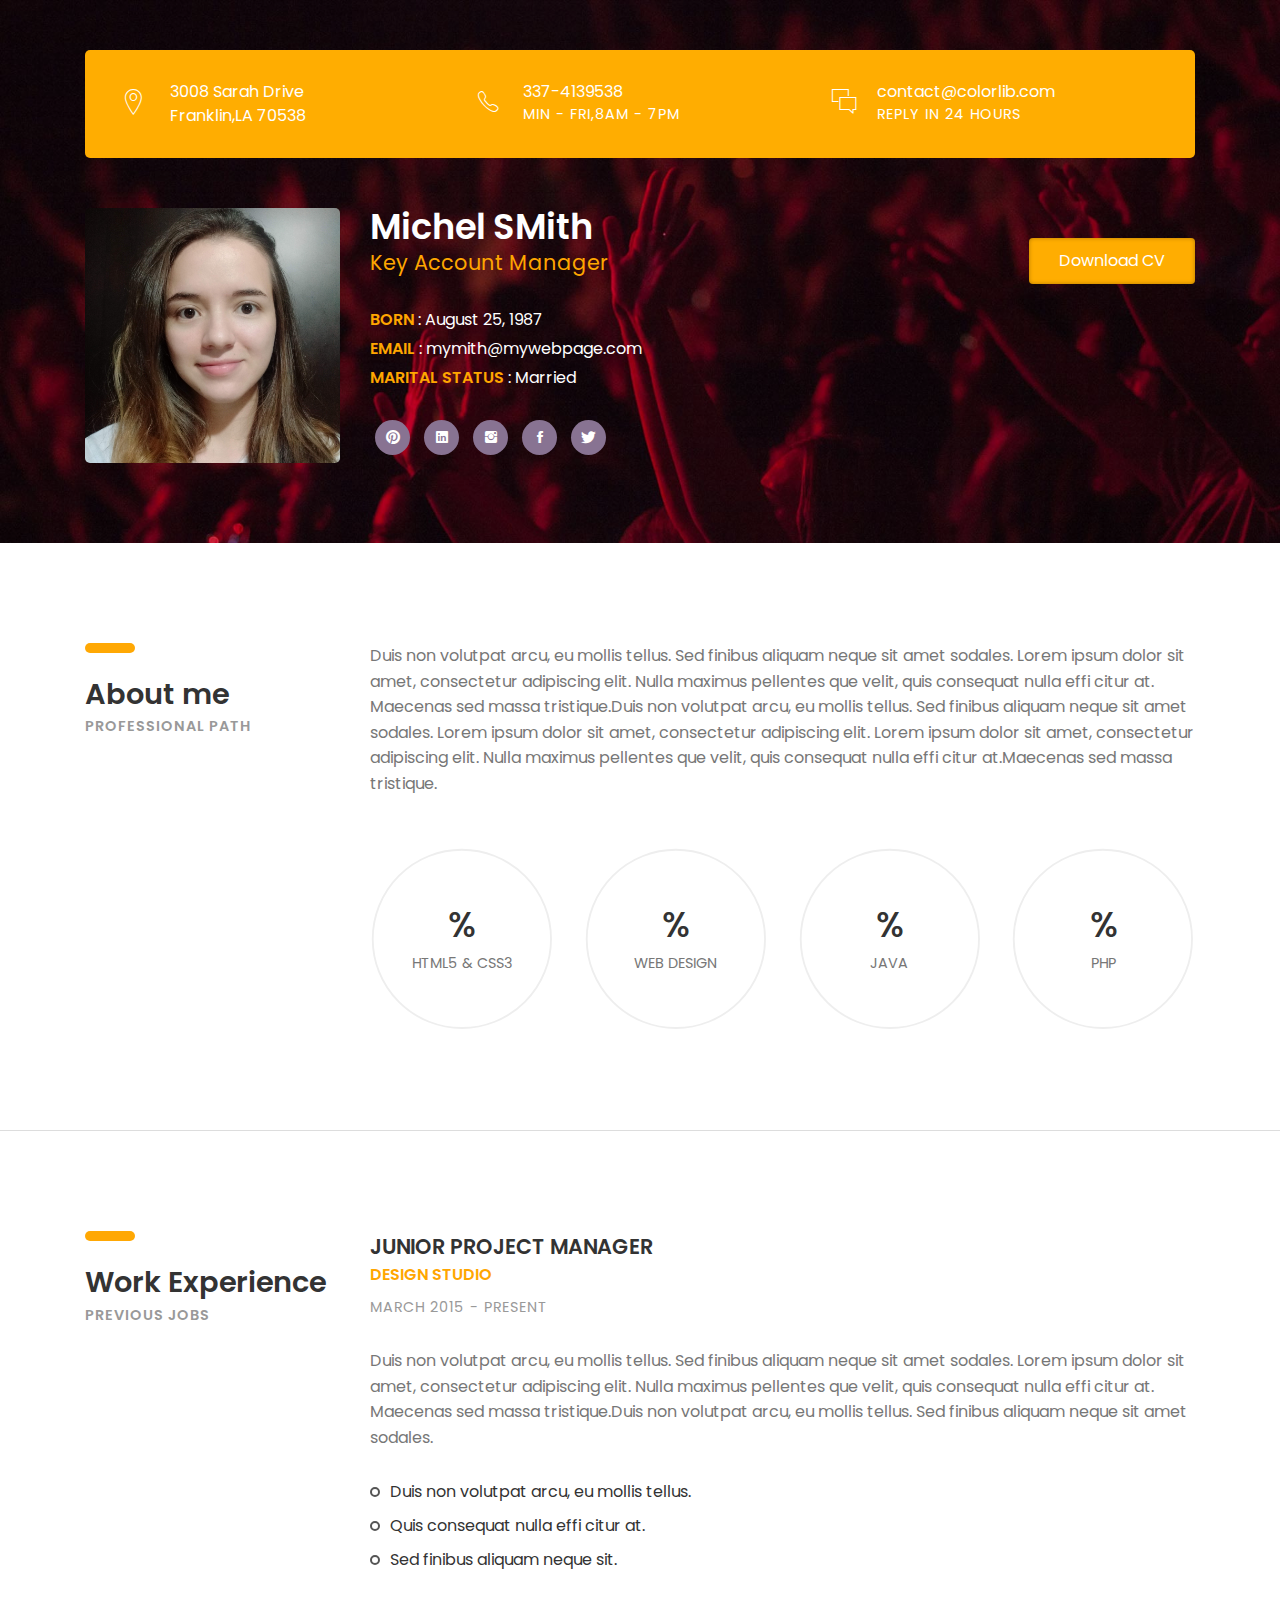
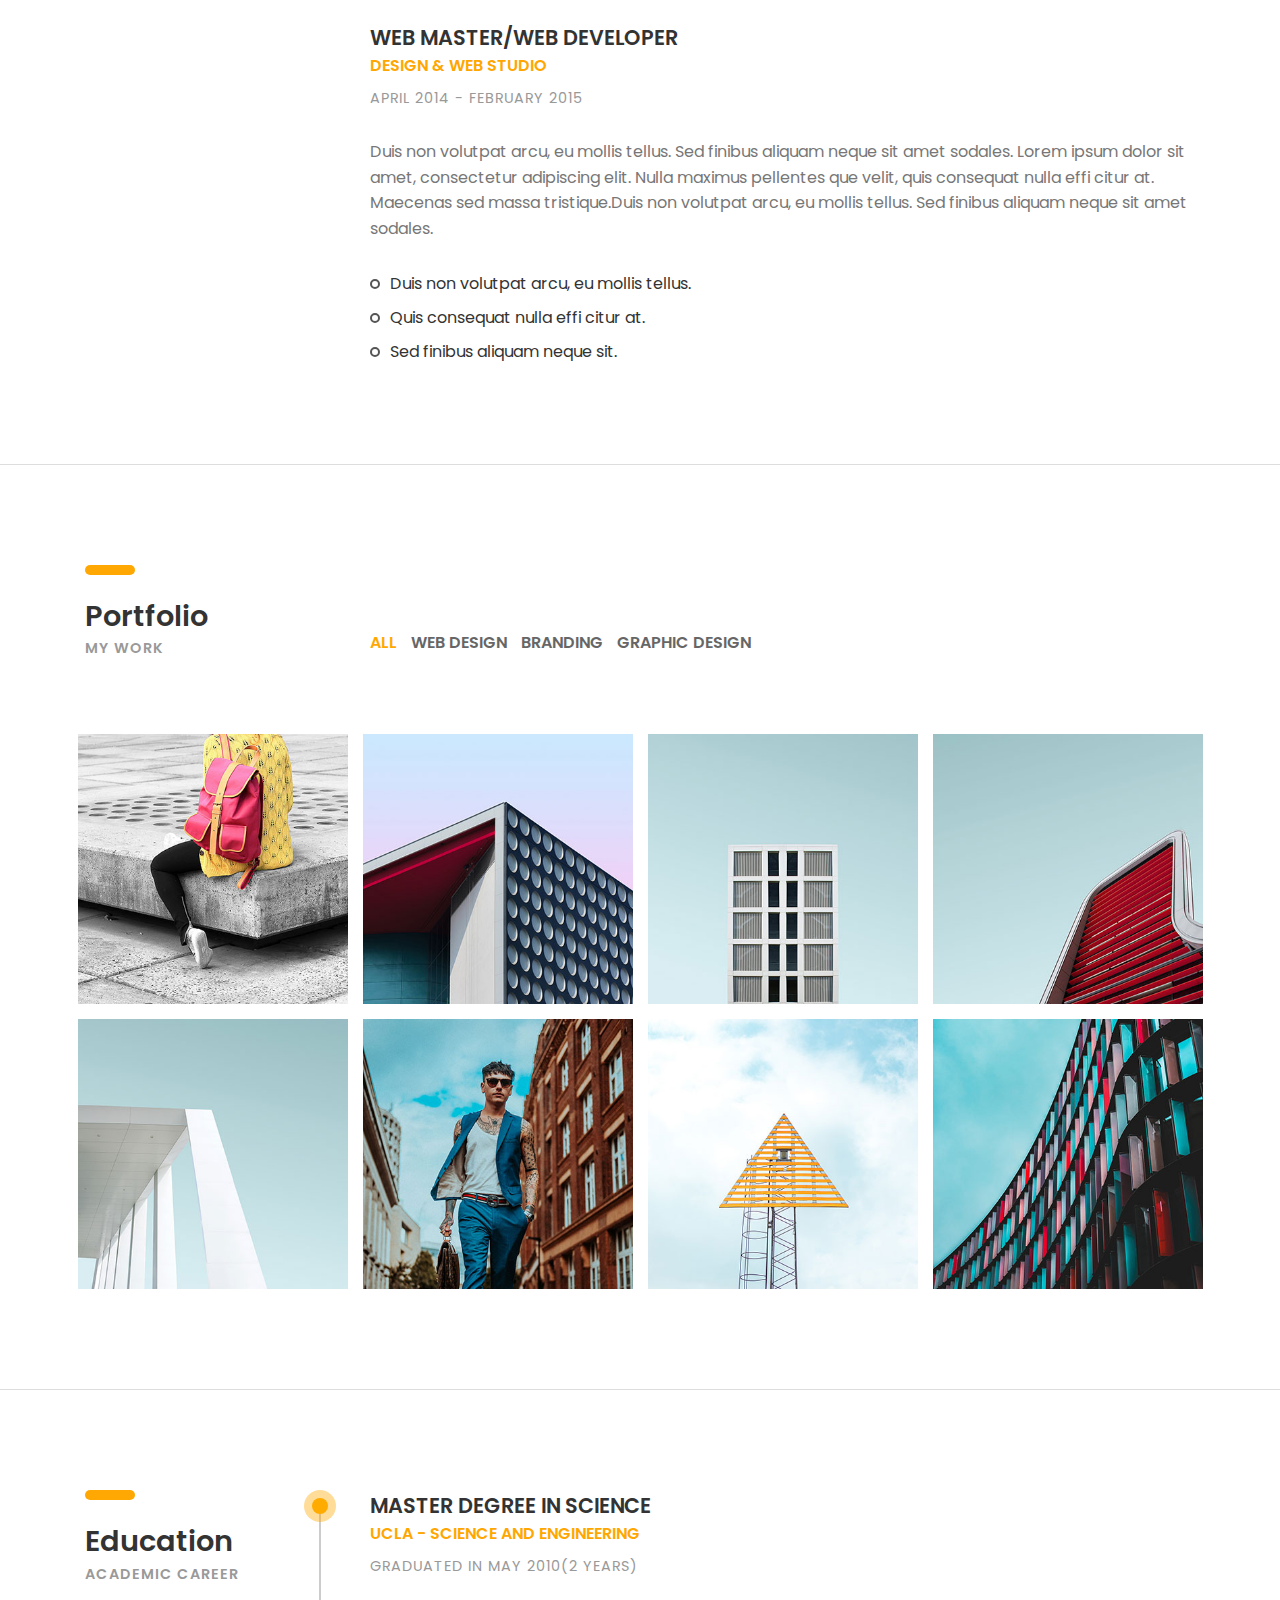
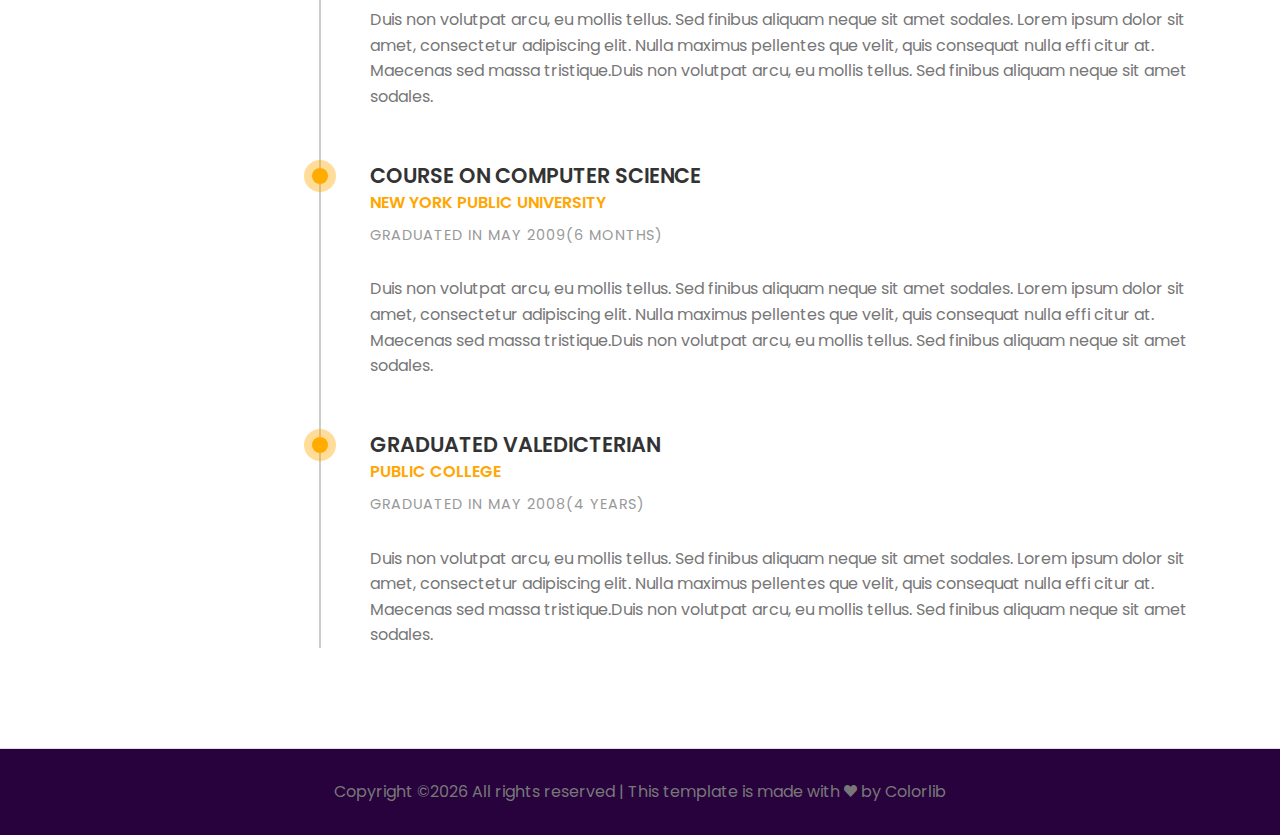
==== 02-cv-boxed.html @ 5c3886ad "Base" ====
<!DOCTYPE HTML>
<html lang="en">
<head>
	<title>CV - Portfolio</title>
	<meta http-equiv="X-UA-Compatible" content="IE=edge">
    <meta name="viewport" content="width=device-width, initial-scale=1">
	<meta charset="UTF-8">
	
	
	<!-- Font -->
	
	<link href="https://fonts.googleapis.com/css?family=Poppins:400,500,600,700%7CAllura" rel="stylesheet">
	
	<!-- Stylesheets -->
	
	<link href="common-css/bootstrap.css" rel="stylesheet">
	
	<link href="common-css/ionicons.css" rel="stylesheet">
	
	<link href="common-css/fluidbox.min.css" rel="stylesheet">
	
	<link href="02-cv-boxed/css/styles.css" rel="stylesheet">
	
	<link href="02-cv-boxed/css/responsive.css" rel="stylesheet">
	
</head>
<body>
	
	<section class="intro-section">
		<div class="container">
		
			<div class="heading-wrapper">
				<div class="row">
					<div class="col-sm-6 col-md-6 col-lg-4">
						<div class="info">
							<i class="icon ion-ios-location-outline"></i>
							<div class="right-area">
								<h5>3008 Sarah Drive</h5>
								<h5>Franklin,LA 70538</h5>
							</div><!-- right-area -->
						</div><!-- info -->
					</div><!-- col-sm-4 -->
					
					<div class="col-sm-6 col-md-6 col-lg-4">
						<div class="info">
							<i class="icon ion-ios-telephone-outline"></i>
							<div class="right-area">
								<h5>337-4139538</h5>
								<h6>MIN - FRI,8AM - 7PM</h6>
							</div><!-- right-area -->
						</div><!-- info -->
					</div><!-- col-sm-4 -->
					
					<div class="col-sm-6 col-md-6 col-lg-4">
						<div class="info">
							<i class="icon ion-ios-chatboxes-outline"></i>
							<div class="right-area">
								<h5>contact@colorlib.com</h5>
								<h6>REPLY IN 24 HOURS</h6>
							</div><!-- right-area -->
						</div><!-- info -->
					</div><!-- col-sm-4 -->
				</div><!-- row -->
			</div><!-- heading-wrapper -->
			
		
		
			<div class="intro">
				<div class="row">
				
					<div class="col-sm-8 col-md-4 col-lg-3">
						<div class="profile-img margin-b-30"><img src="images/profile-1-250x250.jpg" alt=""></div>
					</div><!-- col-sm-8 -->
					
					<div class="col-sm-10 col-md-5 col-lg-6">		
							<h2><b>Michel SMith</b></h2>
							<h4 class="font-yellow">Key Account Manager</h4>
							<ul class="information margin-tb-30">
								<li><b class="font-yellow">BORN</b> : August 25, 1987</li>
								<li><b class="font-yellow">EMAIL</b> : mymith@mywebpage.com</li>
								<li><b class="font-yellow">MARITAL STATUS</b> : Married</li>
							</ul>
							<ul class="social-icons">
								<li><a href="#"><i class="ion-social-pinterest"></i></a></li>
								<li><a href="#"><i class="ion-social-linkedin"></i></a></li>
								<li><a href="#"><i class="ion-social-instagram"></i></a></li>
								<li><a href="#"><i class="ion-social-facebook"></i></a></li>
								<li><a href="#"><i class="ion-social-twitter"></i></a></li>
							</ul>
					</div><!-- col-sm-8 -->
					
					<div class="col-sm-10 col-md-3 col-lg-3">
						<a class="downlad-btn" href="#">Download CV</a>
					</div><!-- col-lg-2 -->
			
				</div><!-- row -->
			
			</div><!-- intro -->
		</div><!-- container -->
	</section><!-- intro-section -->
	
	
	<section class="about-section section">
		<div class="container">
			<div class="row">
				<div class="col-sm-12 col-md-3">
					<div class="heading">
						<h3><b>About me</b></h3>
						<h6 class="font-lite-black"><b>PROFESSIONAL PATH</b></h6>
					</div>
				</div><!-- col-sm-3 -->
				<div class="col-sm-12 col-md-9">
					<p class="margin-b-50">Duis non volutpat arcu, eu mollis tellus. Sed finibus aliquam neque 
					sit amet sodales. Lorem ipsum dolor sit amet, consectetur adipiscing elit. 
					Nulla maximus pellentes que velit, quis consequat nulla effi citur at. 
					Maecenas sed massa tristique.Duis non volutpat arcu, eu mollis tellus. 
					Sed finibus aliquam neque sit amet sodales. Lorem ipsum dolor sit amet, 
					consectetur adipiscing elit. Lorem ipsum dolor sit amet, consectetur 
					adipiscing elit. Nulla maximus pellentes que velit, quis consequat nulla 
					effi citur at.Maecenas sed massa tristique.</p>
					
					<div class="row">
						<div class="col-sm-6 col-md-6 col-lg-3">
							<div class="radial-prog-area margin-b-30">
								<div class="radial-progress" data-prog-percent=".97">
									<div></div>
									<h6 class="progress-title">HTML5 & CSS3</h6>
								</div>
							</div><!-- radial-prog-area-->
						</div><!-- col-sm-6-->
					
						<div class="col-sm-6 col-md-6 col-lg-3">
							<div class="radial-prog-area margin-b-30">
								<div class="radial-progress" data-prog-percent=".78">
									<div></div>
									<h6 class="progress-title">WEB DESIGN</h6>
								</div>
							</div><!-- radial-prog-area-->
						</div><!-- col-sm-6-->
						
						<div class="col-sm-6 col-md-6 col-lg-3">
							<div class="radial-prog-area margin-b-30">
								<div class="radial-progress" data-prog-percent=".67">
									<div></div>
									<h6 class="progress-title">JAVA</h6>
								</div>
							</div><!-- radial-prog-area-->
						</div><!-- col-sm-6-->
						
						<div class="col-sm-6 col-md-6 col-lg-3">
							<div class="radial-prog-area margin-b-50">
								<div class="radial-progress" data-prog-percent=".97">
									<div></div>
									<h6 class="progress-title">PHP</h6>
								</div>
							</div><!-- radial-prog-area-->
						</div><!-- col-sm-6-->
					
					</div><!-- row -->
				</div><!-- col-sm-9 -->
			</div><!-- row -->
		</div><!-- container -->
	</section><!-- about-section -->
	
	<section class="experience-section section">
		<div class="container">
			<div class="row">
				<div class="col-sm-12 col-md-3">
					<div class="heading">
						<h3><b>Work Experience</b></h3>
						<h6 class="font-lite-black"><b>PREVIOUS JOBS</b></h6>
					</div>
				</div><!-- col-sm-3 -->
				
				<div class="col-sm-12 col-md-9">
					<div class="experience margin-b-50">
						<h4><b>JUNIOR PROJECT MANAGER</b></h4>
						<h5 class="font-yellow"><b>DESIGN STUDIO</b></h5>
						<h6 class="font-lite-black margin-t-10">MARCH 2015 - PRESENT</h6>
						<p class="margin-tb-30">Duis non volutpat arcu, eu mollis tellus. Sed finibus aliquam neque sit amet sodales. 
							Lorem ipsum dolor sit amet, consectetur adipiscing elit. Nulla maximus pellentes que velit, 
							quis consequat nulla effi citur at. Maecenas sed massa tristique.Duis non volutpat arcu, 
							eu mollis tellus. Sed finibus aliquam neque sit amet sodales. </p>
						<ul class="list margin-b-30">
							<li>Duis non volutpat arcu, eu mollis tellus.</li>
							<li>Quis consequat nulla effi citur at.</li>
							<li>Sed finibus aliquam neque sit.</li>
						</ul>
					</div><!-- experience -->
					
					<div class="experience margin-b-50">
						<h4><b>WEB MASTER/WEB DEVELOPER</b></h4>
						<h5 class="font-yellow"><b>DESIGN & WEB STUDIO</b></h5>
						<h6 class="font-lite-black margin-t-10">APRIL 2014 - FEBRUARY 2015</h6>
						<p class="margin-tb-30">Duis non volutpat arcu, eu mollis tellus. Sed finibus aliquam neque sit amet sodales. 
							Lorem ipsum dolor sit amet, consectetur adipiscing elit. Nulla maximus pellentes que velit, 
							quis consequat nulla effi citur at. Maecenas sed massa tristique.Duis non volutpat arcu, 
							eu mollis tellus. Sed finibus aliquam neque sit amet sodales. </p>
						<ul class="list">
							<li>Duis non volutpat arcu, eu mollis tellus.</li>
							<li>Quis consequat nulla effi citur at.</li>
							<li>Sed finibus aliquam neque sit.</li>
						</ul>
					</div><!-- experience -->
					
				</div><!-- col-sm-9 -->
			</div><!-- row -->
		</div><!-- container -->
	</section><!-- experience-section -->
	
	<section class="portfolio-section section">
		<div class="container">
			<div class="row">
				<div class="col-sm-12 col-md-3">
					<div class="heading">
						<h3><b>Portfolio</b></h3>
						<h6 class="font-lite-black"><b>MY WORK</b></h6>
					</div>
				</div><!-- col-sm-3 -->
				
				<div class="col-sm-12 col-md-9">
					<div class="portfolioFilter clearfix margin-b-80">
						<a href="#" data-filter="*" class="current"><b>ALL</b></a>
						<a href="#" data-filter=".web-design"><b>WEB DESIGN</b></a>
						<a href="#" data-filter=".branding"><b>BRANDING</b></a>
						<a href="#" data-filter=".graphic-design"><b>GRAPHIC DESIGN</b></a>
					</div><!-- portfolioFilter -->
				</div><!-- col-sm-8 -->
			</div><!-- row -->
			
			<div class="portfolioContainer  margin-b-50">
				
				<div class="p-item web-design">
					<a href="images/portfolio-13-400x400.jpg" data-fluidbox>
						<img src="images/portfolio-13-400x400.jpg" alt=""></a>
				</div><!-- p-item -->
				
				<div class="p-item branding graphic-design">
					<a href="images/portfolio-14-400x400.jpg" data-fluidbox>
						<img src="images/portfolio-14-400x400.jpg" alt=""></a>
				</div><!-- p-item -->
				
				<div class="p-item web-design">
					<a href="images/portfolio-15-400x400.jpg" data-fluidbox>
						<img src="images/portfolio-15-400x400.jpg" alt=""></a>
				</div><!-- p-item -->
				
				<div class="p-item graphic-design">
					<a class="img" href="images/portfolio-16-400x400.jpg" data-fluidbox>
						<img src="images/portfolio-16-400x400.jpg" alt=""></a>
				</div><!-- p-item -->
				
				<div class="p-item branding graphic-design">
					<a href="images/portfolio-17-400x400.jpg" data-fluidbox>
						<img src="images/portfolio-17-400x400.jpg" alt=""></a>
				</div><!-- p-item -->
				
				<div class="p-item graphic-design web-design">
					<a href="images/portfolio-18-400x400.jpg" data-fluidbox>
						<img src="images/portfolio-18-400x400.jpg" alt=""></a>
				</div><!-- p-item -->
				
				<div class="p-item  graphic-design branding">
					<a href="images/portfolio-19-400x400.jpg" data-fluidbox>
						<img src="images/portfolio-19-400x400.jpg" alt=""></a>
				</div><!-- p-item -->
					
				<div class="p-item web-design branding">
					<a href="images/portfolio-20-400x400.jpg" data-fluidbox>
						<img src="images/portfolio-20-400x400.jpg" alt=""></a>
				</div><!-- p-item -->
			
			</div><!-- portfolioContainer -->
		</div><!-- container -->
	</section><!-- portfolio-section -->
	
	
	<section class="education-section section">
		<div class="container">
			<div class="row">
				<div class="col-sm-12 col-md-3">
					<div class="heading">
						<h3><b>Education</b></h3>
						<h6 class="font-lite-black"><b>ACADEMIC CAREER</b></h6>
					</div>
				</div><!-- col-sm-3 -->
				
				<div class="col-sm-12 col-md-9">
				
					<div class="education-wrapper">
						<div class="education margin-b-50">
							<h4><b>MASTER DEGREE IN SCIENCE</b></h4>
							<h5 class="font-yellow"><b>UCLA - SCIENCE AND ENGINEERING</b></h5>
							<h6 class="font-lite-black margin-t-10">GRADUATED IN MAY 2010(2 YEARS)</h6>
							<p class="margin-tb-30">Duis non volutpat arcu, eu mollis tellus. Sed finibus aliquam neque sit amet sodales. 
							Lorem ipsum dolor sit amet, consectetur adipiscing elit. Nulla maximus pellentes que velit, 
							quis consequat nulla effi citur at. Maecenas sed massa tristique.Duis non volutpat arcu, 
							eu mollis tellus. Sed finibus aliquam neque sit amet sodales. </p>
						</div><!-- education -->
						
						<div class="education margin-b-50">
							<h4><b>COURSE ON COMPUTER SCIENCE</b></h4>
							<h5 class="font-yellow"><b>NEW YORK PUBLIC UNIVERSITY</b></h5>
							<h6 class="font-lite-black margin-t-10">GRADUATED IN MAY 2009(6 MONTHS)</h6>
							<p class="margin-tb-30">Duis non volutpat arcu, eu mollis tellus. Sed finibus aliquam neque sit amet sodales. 
							Lorem ipsum dolor sit amet, consectetur adipiscing elit. Nulla maximus pellentes que velit, 
							quis consequat nulla effi citur at. Maecenas sed massa tristique.Duis non volutpat arcu, 
							eu mollis tellus. Sed finibus aliquam neque sit amet sodales. </p>
						</div><!-- education -->
						
						<div class="education margin-b-50">
							<h4><b>GRADUATED VALEDICTERIAN</b></h4>
							<h5 class="font-yellow"><b>PUBLIC COLLEGE</b></h5>
							<h6 class="font-lite-black margin-t-10">GRADUATED IN MAY 2008(4 YEARS)</h6>
							<p class="margin-tb-30">Duis non volutpat arcu, eu mollis tellus. Sed finibus aliquam neque sit amet sodales. 
							Lorem ipsum dolor sit amet, consectetur adipiscing elit. Nulla maximus pellentes que velit, 
							quis consequat nulla effi citur at. Maecenas sed massa tristique.Duis non volutpat arcu, 
							eu mollis tellus. Sed finibus aliquam neque sit amet sodales. </p>
						</div><!-- education -->
					</div><!-- education-wrapper -->
				</div><!-- col-sm-9 -->
			</div><!-- row -->
		</div><!-- container -->
		
	</section><!-- education-section -->
	
	<footer>
		<p class="copyright">
			<!-- Link back to Colorlib can't be removed. Template is licensed under CC BY 3.0. -->
Copyright &copy;<script>document.write(new Date().getFullYear());</script> All rights reserved | This template is made with <i class="ion-heart" aria-hidden="true"></i> by <a href="https://colorlib.com" target="_blank">Colorlib</a>
<!-- Link back to Colorlib can't be removed. Template is licensed under CC BY 3.0. -->
		</p>
	</footer>
	
	
	<!-- SCIPTS -->
	
	<script src="common-js/jquery-3.2.1.min.js"></script>
	
	<script src="common-js/tether.min.js"></script>
	
	<script src="common-js/bootstrap.js"></script>
	
	<script src="common-js/isotope.pkgd.min.js"></script>
	
	<script src="common-js/jquery.waypoints.min.js"></script>
	
	<script src="common-js/progressbar.min.js"></script>
	
	<script src="common-js/jquery.fluidbox.min.js"></script>
	
	<script src="common-js/scripts.js"></script>
	
</body>
</html>
---- common-css/fluidbox.min.css ----
@-webkit-keyframes a{0%{-webkit-transform:translate(-50%,-50%) rotateX(0) rotateY(0);transform:translate(-50%,-50%) rotateX(0) rotateY(0)}50%{-webkit-transform:translate(-50%,-50%) rotateX(-180deg) rotateY(0);transform:translate(-50%,-50%) rotateX(-180deg) rotateY(0)}to{-webkit-transform:translate(-50%,-50%) rotateX(-180deg) rotateY(-180deg);transform:translate(-50%,-50%) rotateX(-180deg) rotateY(-180deg)}}@keyframes a{0%{-webkit-transform:translate(-50%,-50%) rotateX(0) rotateY(0);transform:translate(-50%,-50%) rotateX(0) rotateY(0)}50%{-webkit-transform:translate(-50%,-50%) rotateX(-180deg) rotateY(0);transform:translate(-50%,-50%) rotateX(-180deg) rotateY(0)}to{-webkit-transform:translate(-50%,-50%) rotateX(-180deg) rotateY(-180deg);transform:translate(-50%,-50%) rotateX(-180deg) rotateY(-180deg)}}.fluidbox{outline:none}.fluidbox__overlay{background-color:hsla(0,0%,100%,.85);cursor:pointer;cursor:zoom-out;opacity:0;pointer-events:none;position:fixed;top:-100%;left:0;bottom:-100%;right:0;-webkit-transition:all .5s ease-in-out;transition:all .5s ease-in-out}.fluidbox--opened .fluidbox__overlay{pointer-events:auto}.fluidbox__wrap{background-position:center center;background-size:cover;margin:0 auto;position:relative;-webkit-transition:all .5s ease-in-out;transition:all .5s ease-in-out}.fluidbox--closed .fluidbox__thumb,.fluidbox__thumb{-webkit-transition:opacity 0s ease-in-out 0s;transition:opacity 0s ease-in-out 0s}.fluidbox__ghost{background-size:100% 100%;background-position:center center;background-repeat:no-repeat;position:absolute;-webkit-transition:opacity 0s 0s,-webkit-transform .5s 0s;transition:opacity 0s 0s,-webkit-transform .5s 0s;transition:opacity 0s 0s,transform .5s 0s;transition:opacity 0s 0s,transform .5s 0s,-webkit-transform .5s 0s}.fluidbox--opened .fluidbox__ghost{cursor:pointer;cursor:zoom-out}.fluidbox--closed .fluidbox__ghost{-webkit-transition:opacity 0s .5s,-webkit-transform .5s 0s;transition:opacity 0s .5s,-webkit-transform .5s 0s;transition:opacity 0s .5s,transform .5s 0s;transition:opacity 0s .5s,transform .5s 0s,-webkit-transform .5s 0s}.fluidbox__loader{opacity:0;-webkit-perspective:200px;perspective:200px;pointer-events:none;position:absolute;top:0;left:0;bottom:0;right:0}.fluidbox__loader:before{background-color:hsla(0,0%,100%,.85);content:'';-webkit-transform-style:preserve-3d;transform-style:preserve-3d;position:absolute;top:50%;left:50%;width:20%;padding-bottom:20%;-webkit-transform:translate(-50%,-50%);transform:translate(-50%,-50%);-webkit-transition-property:-webkit-transform;transition-property:-webkit-transform;transition-property:transform;transition-property:transform,-webkit-transform;-webkit-transition-duration:.5s;transition-duration:.5s;-webkit-transition-delay:0s;transition-delay:0s}.fluidbox--loading .fluidbox__loader{opacity:1;-webkit-transition:opacity .5s ease-in-out .5s;transition:opacity .5s ease-in-out .5s}.fluidbox--loading .fluidbox__loader:before{-webkit-animation:a 1s 0s infinite ease-in-out forwards;animation:a 1s 0s infinite ease-in-out forwards}
/*# sourceMappingURL=fluidbox.min.css.map */
---- 02-cv-boxed/css/styles.css ----
/*
====================================================

* 	[Master Stylesheet]
	
	Theme Name :  
	Version    :  
	Author     :  
	Author URI :  

====================================================

	TOC
	
	1. PRIMARY STYLES
	2. COMMONS FOR PAGE DESIGN
	3. INTRO SECTION
		HEADER 
		INTRO 
	4. ABOUT SECTION
	5. EXPERIENCE SECTION
	6. PORFOLIO SECTION
	7. EDUCATION SECTION
	8. FOOTER

====================================================


/* ---------------------------------
1. PRIMARY STYLES
--------------------------------- */

html{ font-size: 100%; height: 100%; overflow-x: hidden; margin: 0px;  padding: 0px; touch-action: manipulation; }


body{ font-size: 16px; font-family: 'Poppins', serif; width: 100%; height: 100%; margin: 0; font-weight: 400;
	-webkit-font-smoothing: antialiased; -moz-osx-font-smoothing: grayscale; word-wrap: break-word; 
	color: #333; }

h1, h2, h3, h4, h5, h6, p, a, ul, span, li, img, inpot, button{ margin: 0; padding: 0; }

h1,h2,h3,h4,h5,h6{ line-height: 1.5; font-weight: inherit; }

h1,h2,h3{ font-family: 'Poppins', cursive; }

p{ line-height: 1.6; font-size: 1em; font-weight: 400; color: #777; }

h1{ font-size: 4em; line-height: 1; }
h2{ font-size: 2.2em; line-height: 1.1; }
h3{ font-size: 1.8em; }
h4{ font-size: 1.3em; }
h5{ font-size: 1em; }
h6{ font-size: .9em; letter-spacing: 1px; }

a, button{ display: inline-block; text-decoration: none; color: inherit; line-height: 1; 
	-webkit-transition: all .25s ease-in-out; transition: all .25s ease-in-out; }

a:focus, a:active, a:hover,
button:focus, button:active, button:hover,
a b.light-color:hover{ text-decoration: none; color: #FFA804; }

b{ font-weight: 600; }

img{ width: 100%; }

li{ list-style: none; display: inline-block; }

span{ display: inline-block; }

button{ outline: 0; border: 0; background: none; cursor: pointer; }

.icon{ font-size: 1.1em; display: inline-block; line-height: inherit; }

[class^="icon-"]:before, [class*=" icon-"]:before{ line-height: inherit; }

b.max-bold{ font-weight: 700; }



/* ---------------------------------
2. COMMONS FOR PAGE DESIGN
--------------------------------- */

.section{ padding: 100px 0 50px; border-bottom: 1px solid #ddd; }

.section .heading{ margin-bottom: 60px; }

.section .heading:before{ content:''; height: 10px; width: 50px; border-radius: 5px;
	margin-bottom: 20px; display: block; background: #FFA804; }
	
.margin-t-10{ margin-top: 10px; }

.margin-b-30{ margin-bottom: 30px; }
.margin-b-50{ margin-bottom: 50px; }

.margin-tb-30{ margin-top: 30px; margin-bottom: 30px; }

.font-yellow{ color: #FFA600; }

.font-semi-white{ color: #ddd; }

.font-lite-black{ color: #999; }



/* ---------------------------------
3. INTRO SECTION
--------------------------------- */

.intro-section{ padding: 50px 0; position: relative; background-size: cover; 
	z-index: 1;background-image: url(../../images/slider-3-1920x1080.jpg); }

.intro-section:before{ content:''; z-index: -1; position: absolute; top: 0; bottom: 0; left: 0; 
	right: 0; background: rgba(0,0,0, .2); }

	
/* HEADER */
.intro-section .heading-wrapper{ border-radius: 5px; padding: 30px 40px 20px; margin-bottom: 50px;
	background: #FFAD01; color: #fff; }

.intro-section .info{ margin-bottom: 10px; }

.intro-section .info .icon{ float: left; font-size: 30px; }

.intro-section .info .right-area{ margin-left: 45px; }


/* INTRO */

.intro{ color: #fff; }

.intro .profile-img{ max-width: 400px; border-radius: 5px; overflow: hidden; }

.intro .information > li{ display: block; margin: 5px 0; }

.intro .social-icons > li > a{ height: 35px; line-height: 35px; width: 35px; border-radius: 20px; 
	overflow: hidden; z-index: 1; position: relative; margin: 0 5px 5px; text-align: center;
	background: #887392; color: #fff; }

.intro .social-icons > li > a:after{ content: ''; position: absolute; bottom: 0; left: 0; right: 0;
	top: 0; z-index: -1; border-radius: 20px; background: #FFA804; 
	-webkit-transition: all .2s ease; transition: all .2s ease;
	-webkit-transform: scale(0); transform: scale(0); }

.intro .social-icons > li > a:hover:after{ -webkit-transform: scale(1); transform: scale(1); }


.intro .downlad-btn{ padding: 15px 30px; border-radius: 4px; float: right; margin-top: 30px;
	box-shadow: inset 0 0px 4px rgba(0,0,0,.3); background: #FFAD01; color: #fff; 
	-webkit-transition: all .2s ease; transition: all .2s ease; }

.intro .downlad-btn:hover{ -webkit-transform: translateY(-4px); transform: translateY(-4px); }



/* ---------------------------------
4. ABOUT SECTION
--------------------------------- */

.radial-progress{ position: relative; max-width: 200px; margin: 0 auto; }

.radial-progress .progressbar-text{ font-size: 2.2em; font-weight: 500; 
	padding-bottom: 25px!important; color: #333!important; }

.radial-progress .progressbar-text:after{ content:'%'; }

.radial-progress .progress-title{ position: absolute; top: 50%; left: 50%; width: 100%;
	letter-spacing: 0; text-align: center; transform: translate(-50%, 15px); color: #777; }

	

/* ---------------------------------
5. EXPERIENCE SECTION
--------------------------------- */

.experience .list > li{ display: block; position: relative; margin-bottom: 10px; padding-left: 20px; }

.experience .list > li:before{ content: ''; position: absolute; top: 50%; left: 0; height: 10px; 
	width: 10px; margin-top: -5px; display: block; border-radius: 10px; border: 2px solid #555; }

	

/* ---------------------------------
6. PORFOLIO SECTION
--------------------------------- */

.portfolio-section{ position: relative; }

.portfolio-section .portfolioFilter{ margin-top: 60px; color: #666; }

.portfolio-section .portfolioFilter a{ margin: 10px 10px 0 0; }

.portfolio-section .portfolioFilter a.current{ color: #FFA804; }

.portfolio-section .portfolioContainer{ margin-left: -15px; margin-right: -15px; }

.portfolio-section .p-item{ width: 25%; padding: 0 7.5px 0px; margin-top: 15px; }

.portfolio-section .p-item a{ display: inline-block; position: relative; }


	
/* ---------------------------------
7. EDUCATION SECTION
--------------------------------- */

.education-wrapper{ position: relative; }

.education-wrapper:after{ content:''; position: absolute; top: 8px; bottom: 0; left: -51px;
	width: 2px; background: #ccc; }

.education-wrapper .education{ position: relative; }

.education-wrapper .education:after{ content:''; position: absolute; top: 8px; left: -58px; width: 16px; 
	height: 16px; border-radius: 10px; z-index: 1;
	box-shadow: 0 0 0 8px rgba(255,171,0, .4); background: #FFAB00; }
	
	
	
/* ---------------------------------
8. FOOTER
--------------------------------- */

.copyright{ text-align: center; padding: 30px 0; background: #28023D; }
---- 02-cv-boxed/css/responsive.css ----
/* Screens Resolution : 992px
-------------------------------------------------------------------------- */
@media only screen and (max-width: 1200px) {
	
}

/* Screens Resolution : 992px
-------------------------------------------------------------------------- */
@media only screen and (max-width: 992px) {

	


	
	/* ---------------------------------
	7. EDUCATION SECTION
	--------------------------------- */
	
	.education-wrapper:after,
	.education-wrapper .education:after{ display: none; }
}

/* Screens Resolution : 767px
-------------------------------------------------------------------------- */
@media only screen and (max-width: 767px) {
	
	/* ---------------------------------
	1. PRIMARY STYLES
	--------------------------------- */

	p{ line-height: 1.4; }

	h1{ font-size: 3em; }
	h2{ font-size: 2em; }
	h3{ font-size: 1.8em; }


	
	/* ---------------------------------
	2. COMMONS FOR PAGE DESIGN
	--------------------------------- */

	.section{ padding: 50px 0 0px; }

	.section .heading{ margin-bottom: 30px; }

	
	/* ---------------------------------
	3. INTRO SECTION
	--------------------------------- */

	/* INTRO */

	.intro .downlad-btn{ float: none; }
	
		/* ---------------------------------
	6. PORFOLIO SECTION
	--------------------------------- */
	
	.portfolio-section .portfolioFilter{ margin-top: 0px; margin-bottom: 20px; }
	
	.portfolio-section .p-item{ width: 50%; }
	
}

/* Screens Resolution : 575px
-------------------------------------------------------------------------- */
@media only screen and (max-width: 575px) {
	
	/* ---------------------------------
	1. PRIMARY STYLES
	--------------------------------- */

	body{ font-size: 14px;  }
	
	/* ---------------------------------
	6. PORFOLIO SECTION
	--------------------------------- */

	.portfolio-section .p-item{ width: 100%; }
	
}

/* Screens Resolution : 479px
-------------------------------------------------------------------------- */
@media only screen and (max-width: 479px) {


}

/* Screens Resolution : 359px
-------------------------------------------------------------------------- */
@media only screen and (max-width: 359px) {
	
	

}

/* Screens Resolution : 290px
-------------------------------------------------------------------------- */
@media only screen and (max-width: 290px) {

	
}

/* Screens Resolution : 290px
-------------------------------------------------------------------------- */
@media only screen and (max-width: 260px) {

	
}
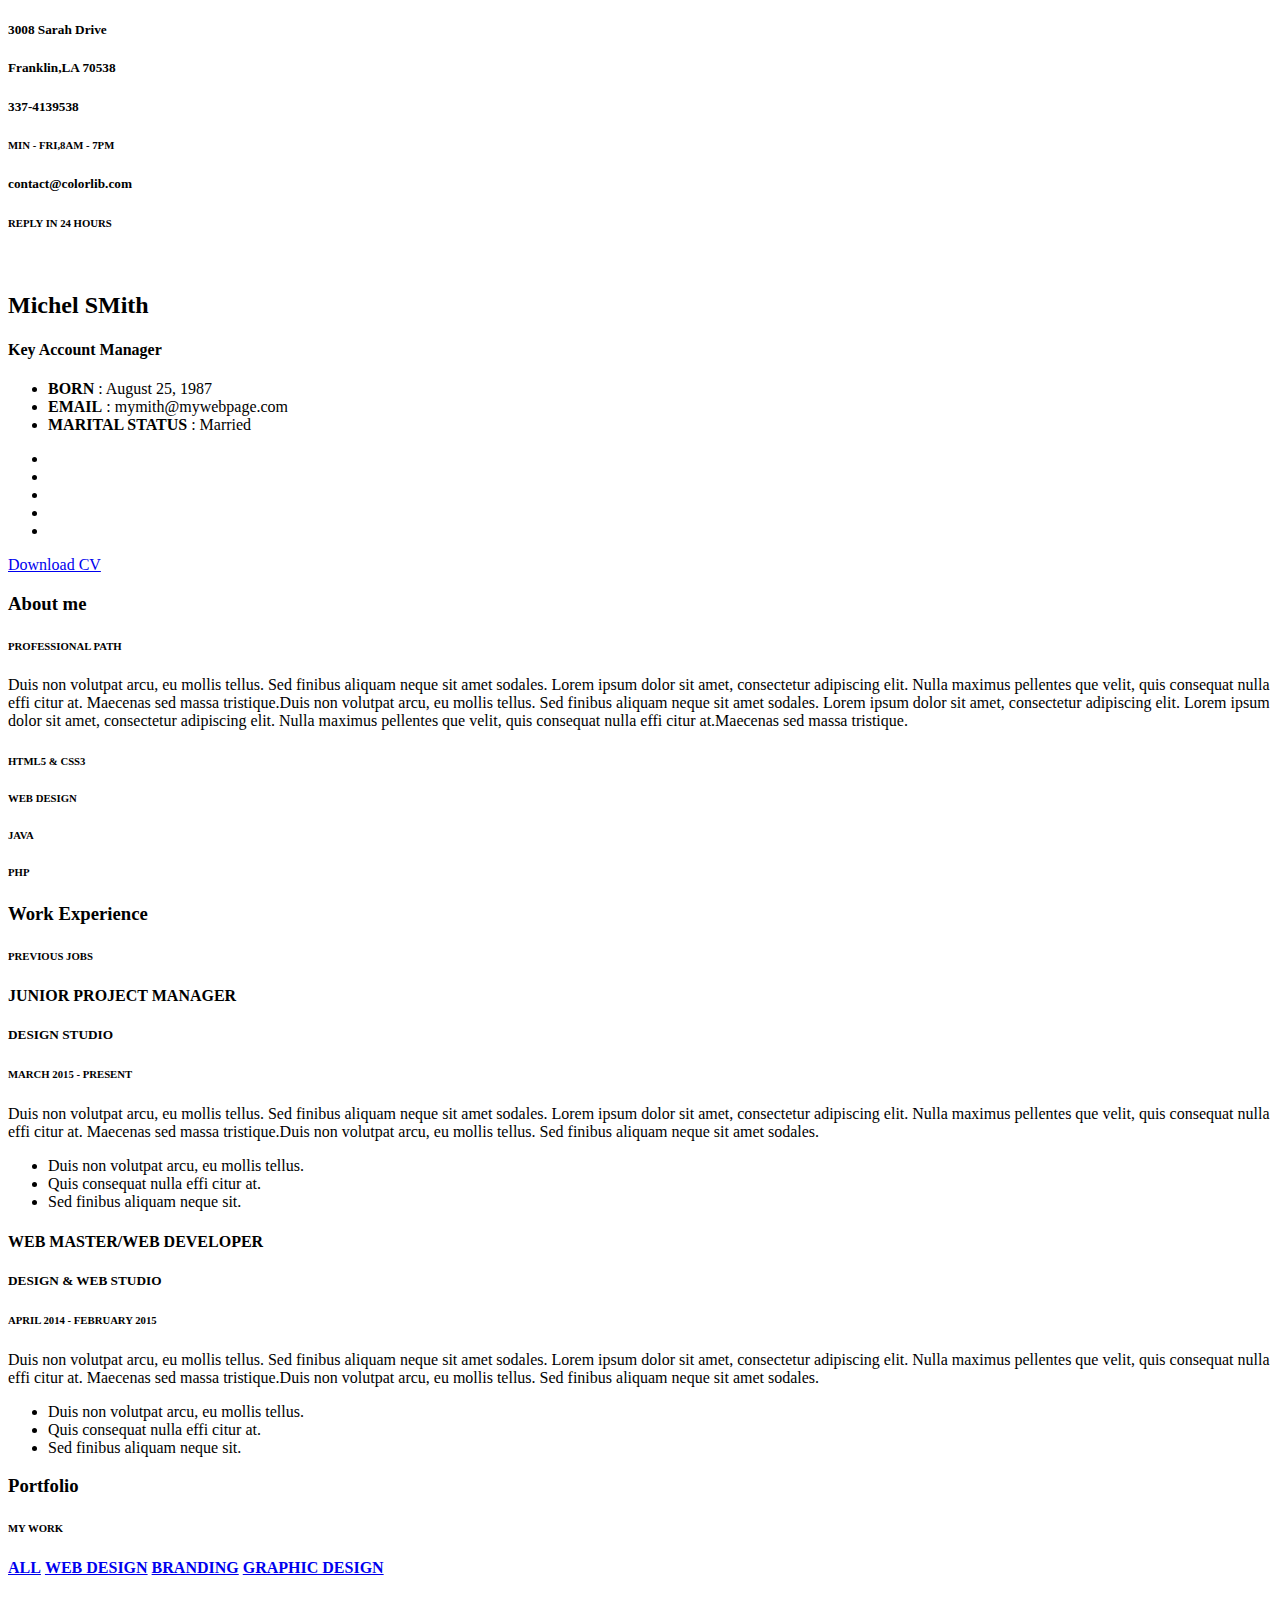
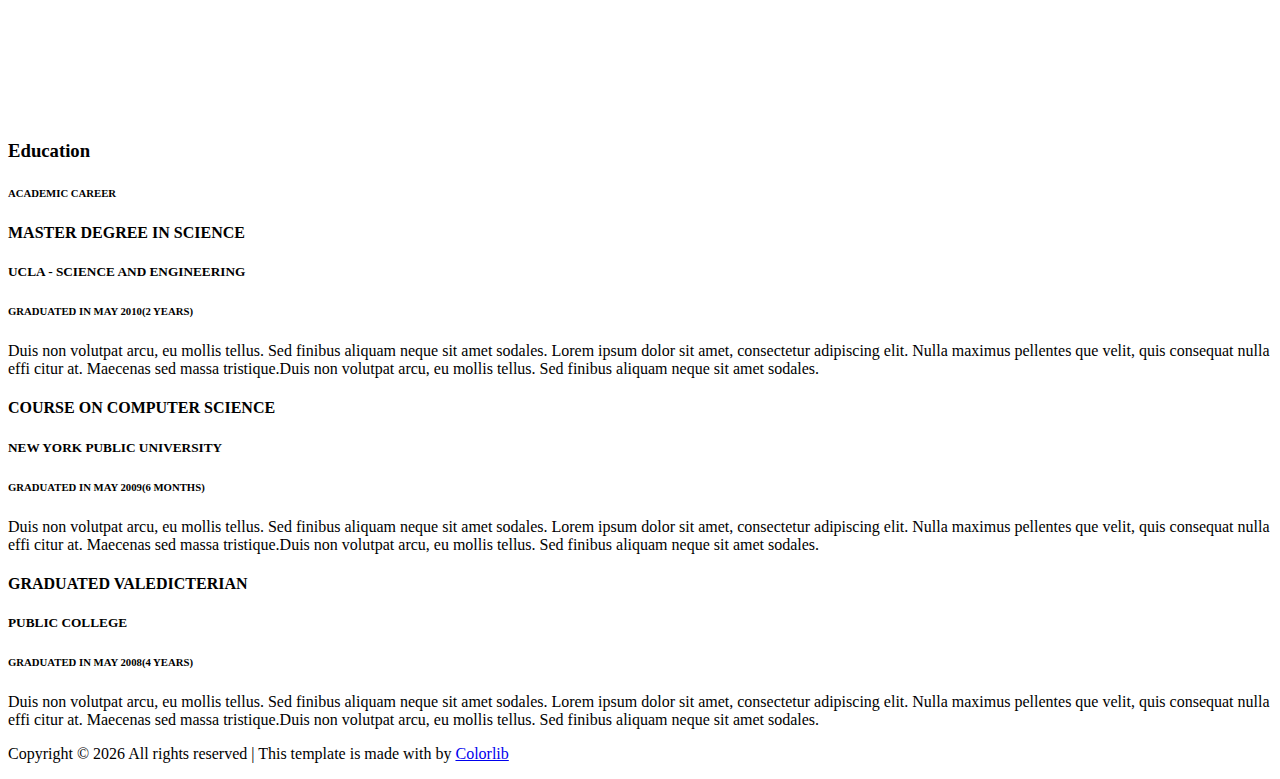
==== commit 0cd03fc8: "chore(links): ipred links and prettier linter" ====
--- a/02-cv-boxed.html
+++ b/02-cv-boxed.html
@@ -1,34 +1,36 @@
 <!DOCTYPE HTML>
 <html lang="en">
+
 <head>
 	<title>CV - Portfolio</title>
 	<meta http-equiv="X-UA-Compatible" content="IE=edge">
-    <meta name="viewport" content="width=device-width, initial-scale=1">
+	<meta name="viewport" content="width=device-width, initial-scale=1">
 	<meta charset="UTF-8">
-	
-	
+
+
 	<!-- Font -->
-	
+
 	<link href="https://fonts.googleapis.com/css?family=Poppins:400,500,600,700%7CAllura" rel="stylesheet">
-	
+
 	<!-- Stylesheets -->
-	
+
 	<link href="common-css/bootstrap.css" rel="stylesheet">
-	
+
 	<link href="common-css/ionicons.css" rel="stylesheet">
-	
+
 	<link href="common-css/fluidbox.min.css" rel="stylesheet">
-	
+
 	<link href="02-cv-boxed/css/styles.css" rel="stylesheet">
-	
+
 	<link href="02-cv-boxed/css/responsive.css" rel="stylesheet">
-	
+
 </head>
+
 <body>
-	
+
 	<section class="intro-section">
 		<div class="container">
-		
+
 			<div class="heading-wrapper">
 				<div class="row">
 					<div class="col-sm-6 col-md-6 col-lg-4">
@@ -40,7 +42,7 @@
 							</div><!-- right-area -->
 						</div><!-- info -->
 					</div><!-- col-sm-4 -->
-					
+
 					<div class="col-sm-6 col-md-6 col-lg-4">
 						<div class="info">
 							<i class="icon ion-ios-telephone-outline"></i>
@@ -50,7 +52,7 @@
 							</div><!-- right-area -->
 						</div><!-- info -->
 					</div><!-- col-sm-4 -->
-					
+
 					<div class="col-sm-6 col-md-6 col-lg-4">
 						<div class="info">
 							<i class="icon ion-ios-chatboxes-outline"></i>
@@ -62,44 +64,44 @@
 					</div><!-- col-sm-4 -->
 				</div><!-- row -->
 			</div><!-- heading-wrapper -->
-			
-		
-		
+
+
+
 			<div class="intro">
 				<div class="row">
-				
+
 					<div class="col-sm-8 col-md-4 col-lg-3">
 						<div class="profile-img margin-b-30"><img src="images/profile-1-250x250.jpg" alt=""></div>
 					</div><!-- col-sm-8 -->
-					
-					<div class="col-sm-10 col-md-5 col-lg-6">		
-							<h2><b>Michel SMith</b></h2>
-							<h4 class="font-yellow">Key Account Manager</h4>
-							<ul class="information margin-tb-30">
-								<li><b class="font-yellow">BORN</b> : August 25, 1987</li>
-								<li><b class="font-yellow">EMAIL</b> : mymith@mywebpage.com</li>
-								<li><b class="font-yellow">MARITAL STATUS</b> : Married</li>
-							</ul>
-							<ul class="social-icons">
-								<li><a href="#"><i class="ion-social-pinterest"></i></a></li>
-								<li><a href="#"><i class="ion-social-linkedin"></i></a></li>
-								<li><a href="#"><i class="ion-social-instagram"></i></a></li>
-								<li><a href="#"><i class="ion-social-facebook"></i></a></li>
-								<li><a href="#"><i class="ion-social-twitter"></i></a></li>
-							</ul>
+
+					<div class="col-sm-10 col-md-5 col-lg-6">
+						<h2><b>Michel SMith</b></h2>
+						<h4 class="font-yellow">Key Account Manager</h4>
+						<ul class="information margin-tb-30">
+							<li><b class="font-yellow">BORN</b> : August 25, 1987</li>
+							<li><b class="font-yellow">EMAIL</b> : mymith@mywebpage.com</li>
+							<li><b class="font-yellow">MARITAL STATUS</b> : Married</li>
+						</ul>
+						<ul class="social-icons">
+							<li><a href="#"><i class="ion-social-pinterest"></i></a></li>
+							<li><a href="#"><i class="ion-social-linkedin"></i></a></li>
+							<li><a href="#"><i class="ion-social-instagram"></i></a></li>
+							<li><a href="#"><i class="ion-social-facebook"></i></a></li>
+							<li><a href="#"><i class="ion-social-twitter"></i></a></li>
+						</ul>
 					</div><!-- col-sm-8 -->
-					
+
 					<div class="col-sm-10 col-md-3 col-lg-3">
 						<a class="downlad-btn" href="#">Download CV</a>
 					</div><!-- col-lg-2 -->
-			
+
 				</div><!-- row -->
-			
+
 			</div><!-- intro -->
 		</div><!-- container -->
 	</section><!-- intro-section -->
-	
-	
+
+
 	<section class="about-section section">
 		<div class="container">
 			<div class="row">
@@ -110,15 +112,15 @@
 					</div>
 				</div><!-- col-sm-3 -->
 				<div class="col-sm-12 col-md-9">
-					<p class="margin-b-50">Duis non volutpat arcu, eu mollis tellus. Sed finibus aliquam neque 
-					sit amet sodales. Lorem ipsum dolor sit amet, consectetur adipiscing elit. 
-					Nulla maximus pellentes que velit, quis consequat nulla effi citur at. 
-					Maecenas sed massa tristique.Duis non volutpat arcu, eu mollis tellus. 
-					Sed finibus aliquam neque sit amet sodales. Lorem ipsum dolor sit amet, 
-					consectetur adipiscing elit. Lorem ipsum dolor sit amet, consectetur 
-					adipiscing elit. Nulla maximus pellentes que velit, quis consequat nulla 
-					effi citur at.Maecenas sed massa tristique.</p>
-					
+					<p class="margin-b-50">Duis non volutpat arcu, eu mollis tellus. Sed finibus aliquam neque
+						sit amet sodales. Lorem ipsum dolor sit amet, consectetur adipiscing elit.
+						Nulla maximus pellentes que velit, quis consequat nulla effi citur at.
+						Maecenas sed massa tristique.Duis non volutpat arcu, eu mollis tellus.
+						Sed finibus aliquam neque sit amet sodales. Lorem ipsum dolor sit amet,
+						consectetur adipiscing elit. Lorem ipsum dolor sit amet, consectetur
+						adipiscing elit. Nulla maximus pellentes que velit, quis consequat nulla
+						effi citur at.Maecenas sed massa tristique.</p>
+
 					<div class="row">
 						<div class="col-sm-6 col-md-6 col-lg-3">
 							<div class="radial-prog-area margin-b-30">
@@ -128,7 +130,7 @@
 								</div>
 							</div><!-- radial-prog-area-->
 						</div><!-- col-sm-6-->
-					
+
 						<div class="col-sm-6 col-md-6 col-lg-3">
 							<div class="radial-prog-area margin-b-30">
 								<div class="radial-progress" data-prog-percent=".78">
@@ -137,7 +139,7 @@
 								</div>
 							</div><!-- radial-prog-area-->
 						</div><!-- col-sm-6-->
-						
+
 						<div class="col-sm-6 col-md-6 col-lg-3">
 							<div class="radial-prog-area margin-b-30">
 								<div class="radial-progress" data-prog-percent=".67">
@@ -146,7 +148,7 @@
 								</div>
 							</div><!-- radial-prog-area-->
 						</div><!-- col-sm-6-->
-						
+
 						<div class="col-sm-6 col-md-6 col-lg-3">
 							<div class="radial-prog-area margin-b-50">
 								<div class="radial-progress" data-prog-percent=".97">
@@ -155,13 +157,13 @@
 								</div>
 							</div><!-- radial-prog-area-->
 						</div><!-- col-sm-6-->
-					
+
 					</div><!-- row -->
 				</div><!-- col-sm-9 -->
 			</div><!-- row -->
 		</div><!-- container -->
 	</section><!-- about-section -->
-	
+
 	<section class="experience-section section">
 		<div class="container">
 			<div class="row">
@@ -171,15 +173,16 @@
 						<h6 class="font-lite-black"><b>PREVIOUS JOBS</b></h6>
 					</div>
 				</div><!-- col-sm-3 -->
-				
+
 				<div class="col-sm-12 col-md-9">
 					<div class="experience margin-b-50">
 						<h4><b>JUNIOR PROJECT MANAGER</b></h4>
 						<h5 class="font-yellow"><b>DESIGN STUDIO</b></h5>
 						<h6 class="font-lite-black margin-t-10">MARCH 2015 - PRESENT</h6>
-						<p class="margin-tb-30">Duis non volutpat arcu, eu mollis tellus. Sed finibus aliquam neque sit amet sodales. 
-							Lorem ipsum dolor sit amet, consectetur adipiscing elit. Nulla maximus pellentes que velit, 
-							quis consequat nulla effi citur at. Maecenas sed massa tristique.Duis non volutpat arcu, 
+						<p class="margin-tb-30">Duis non volutpat arcu, eu mollis tellus. Sed finibus aliquam neque sit amet
+							sodales.
+							Lorem ipsum dolor sit amet, consectetur adipiscing elit. Nulla maximus pellentes que velit,
+							quis consequat nulla effi citur at. Maecenas sed massa tristique.Duis non volutpat arcu,
 							eu mollis tellus. Sed finibus aliquam neque sit amet sodales. </p>
 						<ul class="list margin-b-30">
 							<li>Duis non volutpat arcu, eu mollis tellus.</li>
@@ -187,14 +190,15 @@
 							<li>Sed finibus aliquam neque sit.</li>
 						</ul>
 					</div><!-- experience -->
-					
+
 					<div class="experience margin-b-50">
 						<h4><b>WEB MASTER/WEB DEVELOPER</b></h4>
 						<h5 class="font-yellow"><b>DESIGN & WEB STUDIO</b></h5>
 						<h6 class="font-lite-black margin-t-10">APRIL 2014 - FEBRUARY 2015</h6>
-						<p class="margin-tb-30">Duis non volutpat arcu, eu mollis tellus. Sed finibus aliquam neque sit amet sodales. 
-							Lorem ipsum dolor sit amet, consectetur adipiscing elit. Nulla maximus pellentes que velit, 
-							quis consequat nulla effi citur at. Maecenas sed massa tristique.Duis non volutpat arcu, 
+						<p class="margin-tb-30">Duis non volutpat arcu, eu mollis tellus. Sed finibus aliquam neque sit amet
+							sodales.
+							Lorem ipsum dolor sit amet, consectetur adipiscing elit. Nulla maximus pellentes que velit,
+							quis consequat nulla effi citur at. Maecenas sed massa tristique.Duis non volutpat arcu,
 							eu mollis tellus. Sed finibus aliquam neque sit amet sodales. </p>
 						<ul class="list">
 							<li>Duis non volutpat arcu, eu mollis tellus.</li>
@@ -202,12 +206,12 @@
 							<li>Sed finibus aliquam neque sit.</li>
 						</ul>
 					</div><!-- experience -->
-					
+
 				</div><!-- col-sm-9 -->
 			</div><!-- row -->
 		</div><!-- container -->
 	</section><!-- experience-section -->
-	
+
 	<section class="portfolio-section section">
 		<div class="container">
 			<div class="row">
@@ -217,7 +221,7 @@
 						<h6 class="font-lite-black"><b>MY WORK</b></h6>
 					</div>
 				</div><!-- col-sm-3 -->
-				
+
 				<div class="col-sm-12 col-md-9">
 					<div class="portfolioFilter clearfix margin-b-80">
 						<a href="#" data-filter="*" class="current"><b>ALL</b></a>
@@ -227,54 +231,54 @@
 					</div><!-- portfolioFilter -->
 				</div><!-- col-sm-8 -->
 			</div><!-- row -->
-			
+
 			<div class="portfolioContainer  margin-b-50">
-				
+
 				<div class="p-item web-design">
 					<a href="images/portfolio-13-400x400.jpg" data-fluidbox>
 						<img src="images/portfolio-13-400x400.jpg" alt=""></a>
 				</div><!-- p-item -->
-				
+
 				<div class="p-item branding graphic-design">
 					<a href="images/portfolio-14-400x400.jpg" data-fluidbox>
 						<img src="images/portfolio-14-400x400.jpg" alt=""></a>
 				</div><!-- p-item -->
-				
+
 				<div class="p-item web-design">
 					<a href="images/portfolio-15-400x400.jpg" data-fluidbox>
 						<img src="images/portfolio-15-400x400.jpg" alt=""></a>
 				</div><!-- p-item -->
-				
+
 				<div class="p-item graphic-design">
 					<a class="img" href="images/portfolio-16-400x400.jpg" data-fluidbox>
 						<img src="images/portfolio-16-400x400.jpg" alt=""></a>
 				</div><!-- p-item -->
-				
+
 				<div class="p-item branding graphic-design">
 					<a href="images/portfolio-17-400x400.jpg" data-fluidbox>
 						<img src="images/portfolio-17-400x400.jpg" alt=""></a>
 				</div><!-- p-item -->
-				
+
 				<div class="p-item graphic-design web-design">
 					<a href="images/portfolio-18-400x400.jpg" data-fluidbox>
 						<img src="images/portfolio-18-400x400.jpg" alt=""></a>
 				</div><!-- p-item -->
-				
+
 				<div class="p-item  graphic-design branding">
 					<a href="images/portfolio-19-400x400.jpg" data-fluidbox>
 						<img src="images/portfolio-19-400x400.jpg" alt=""></a>
 				</div><!-- p-item -->
-					
+
 				<div class="p-item web-design branding">
 					<a href="images/portfolio-20-400x400.jpg" data-fluidbox>
 						<img src="images/portfolio-20-400x400.jpg" alt=""></a>
 				</div><!-- p-item -->
-			
+
 			</div><!-- portfolioContainer -->
 		</div><!-- container -->
 	</section><!-- portfolio-section -->
-	
-	
+
+
 	<section class="education-section section">
 		<div class="container">
 			<div class="row">
@@ -284,72 +288,78 @@
 						<h6 class="font-lite-black"><b>ACADEMIC CAREER</b></h6>
 					</div>
 				</div><!-- col-sm-3 -->
-				
+
 				<div class="col-sm-12 col-md-9">
-				
+
 					<div class="education-wrapper">
 						<div class="education margin-b-50">
 							<h4><b>MASTER DEGREE IN SCIENCE</b></h4>
 							<h5 class="font-yellow"><b>UCLA - SCIENCE AND ENGINEERING</b></h5>
 							<h6 class="font-lite-black margin-t-10">GRADUATED IN MAY 2010(2 YEARS)</h6>
-							<p class="margin-tb-30">Duis non volutpat arcu, eu mollis tellus. Sed finibus aliquam neque sit amet sodales. 
-							Lorem ipsum dolor sit amet, consectetur adipiscing elit. Nulla maximus pellentes que velit, 
-							quis consequat nulla effi citur at. Maecenas sed massa tristique.Duis non volutpat arcu, 
-							eu mollis tellus. Sed finibus aliquam neque sit amet sodales. </p>
+							<p class="margin-tb-30">Duis non volutpat arcu, eu mollis tellus. Sed finibus aliquam neque sit amet
+								sodales.
+								Lorem ipsum dolor sit amet, consectetur adipiscing elit. Nulla maximus pellentes que velit,
+								quis consequat nulla effi citur at. Maecenas sed massa tristique.Duis non volutpat arcu,
+								eu mollis tellus. Sed finibus aliquam neque sit amet sodales. </p>
 						</div><!-- education -->
-						
+
 						<div class="education margin-b-50">
 							<h4><b>COURSE ON COMPUTER SCIENCE</b></h4>
 							<h5 class="font-yellow"><b>NEW YORK PUBLIC UNIVERSITY</b></h5>
 							<h6 class="font-lite-black margin-t-10">GRADUATED IN MAY 2009(6 MONTHS)</h6>
-							<p class="margin-tb-30">Duis non volutpat arcu, eu mollis tellus. Sed finibus aliquam neque sit amet sodales. 
-							Lorem ipsum dolor sit amet, consectetur adipiscing elit. Nulla maximus pellentes que velit, 
-							quis consequat nulla effi citur at. Maecenas sed massa tristique.Duis non volutpat arcu, 
-							eu mollis tellus. Sed finibus aliquam neque sit amet sodales. </p>
+							<p class="margin-tb-30">Duis non volutpat arcu, eu mollis tellus. Sed finibus aliquam neque sit amet
+								sodales.
+								Lorem ipsum dolor sit amet, consectetur adipiscing elit. Nulla maximus pellentes que velit,
+								quis consequat nulla effi citur at. Maecenas sed massa tristique.Duis non volutpat arcu,
+								eu mollis tellus. Sed finibus aliquam neque sit amet sodales. </p>
 						</div><!-- education -->
-						
+
 						<div class="education margin-b-50">
 							<h4><b>GRADUATED VALEDICTERIAN</b></h4>
 							<h5 class="font-yellow"><b>PUBLIC COLLEGE</b></h5>
 							<h6 class="font-lite-black margin-t-10">GRADUATED IN MAY 2008(4 YEARS)</h6>
-							<p class="margin-tb-30">Duis non volutpat arcu, eu mollis tellus. Sed finibus aliquam neque sit amet sodales. 
-							Lorem ipsum dolor sit amet, consectetur adipiscing elit. Nulla maximus pellentes que velit, 
-							quis consequat nulla effi citur at. Maecenas sed massa tristique.Duis non volutpat arcu, 
-							eu mollis tellus. Sed finibus aliquam neque sit amet sodales. </p>
+							<p class="margin-tb-30">Duis non volutpat arcu, eu mollis tellus. Sed finibus aliquam neque sit amet
+								sodales.
+								Lorem ipsum dolor sit amet, consectetur adipiscing elit. Nulla maximus pellentes que velit,
+								quis consequat nulla effi citur at. Maecenas sed massa tristique.Duis non volutpat arcu,
+								eu mollis tellus. Sed finibus aliquam neque sit amet sodales. </p>
 						</div><!-- education -->
 					</div><!-- education-wrapper -->
 				</div><!-- col-sm-9 -->
 			</div><!-- row -->
 		</div><!-- container -->
-		
+
 	</section><!-- education-section -->
-	
+
 	<footer>
 		<p class="copyright">
 			<!-- Link back to Colorlib can't be removed. Template is licensed under CC BY 3.0. -->
-Copyright &copy;<script>document.write(new Date().getFullYear());</script> All rights reserved | This template is made with <i class="ion-heart" aria-hidden="true"></i> by <a href="https://colorlib.com" target="_blank">Colorlib</a>
-<!-- Link back to Colorlib can't be removed. Template is licensed under CC BY 3.0. -->
+			Copyright &copy;
+			<script>document.write(new Date().getFullYear());</script> All rights reserved | This template is made with <i
+				class="ion-heart" aria-hidden="true"></i> by <a href="https://colorlib.com" target="_blank">Colorlib</a>
+			<!-- Link back to Colorlib can't be removed. Template is licensed under CC BY 3.0. -->
 		</p>
 	</footer>
-	
-	
+
+
 	<!-- SCIPTS -->
-	
+
 	<script src="common-js/jquery-3.2.1.min.js"></script>
-	
+
 	<script src="common-js/tether.min.js"></script>
-	
+
 	<script src="common-js/bootstrap.js"></script>
-	
+
 	<script src="common-js/isotope.pkgd.min.js"></script>
-	
+
 	<script src="common-js/jquery.waypoints.min.js"></script>
-	
+
 	<script src="common-js/progressbar.min.js"></script>
-	
+
 	<script src="common-js/jquery.fluidbox.min.js"></script>
-	
+
 	<script src="common-js/scripts.js"></script>
-	
+
 </body>
+
 </html>